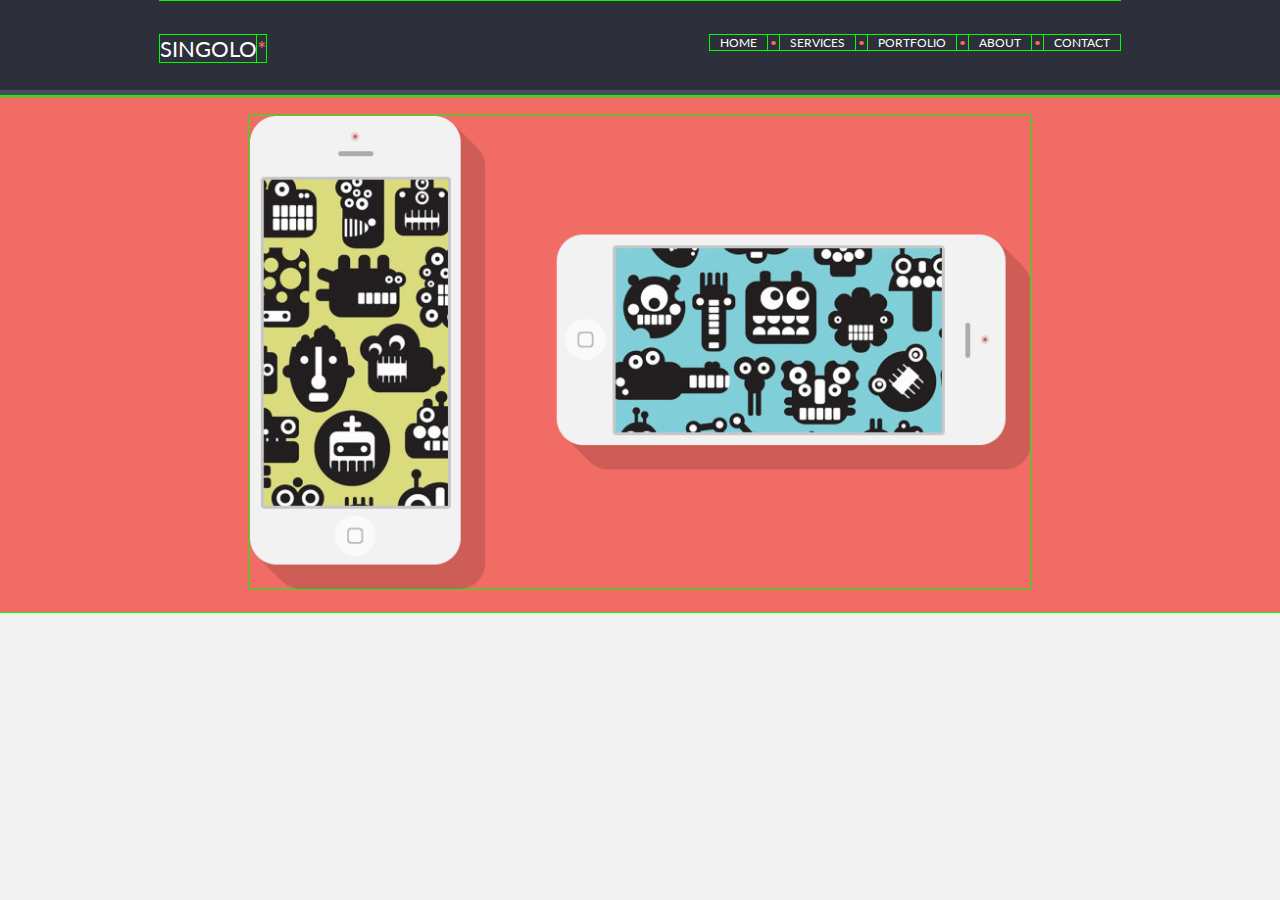
==== Week 4/Singolo/index.html @ 25dd41ef "Started in Workshop" ====
<!DOCTYPE html>

<html>


  <head>
    <title> Singolo </title>
    <link rel="stylesheet" href="styles.css" />
  </head>



  <body>


    <div class="header">

      <div class="nav">

        <div class="logo">
          SINGOLO<span class="salmon">*</span>
        </div>

        <div class="links">

          <a href="#">HOME</a>
            &bull;
          <a href="#">SERVICES</a>
            &bull;
          <a href="#">PORTFOLIO</a>
              &bull;
          <a href="#">ABOUT</a>
            &bull;
          <a href="#">CONTACT</a>

        </div>

      </div>

    </div>

    <div class="banner">

      <img src="images/banner.png" alt="mobile design" />

    </div>



  </body>



</html>
---- Week 4/Singolo/styles.css ----
@import url('https://fonts.googleapis.com/css?family=Lato');

body {
  background-color: #f2f2f2;
  margin: 0;
  font-family: Lato, sans-serif;

}

/* OUTLINE */
* {
  outline: 1px solid lime;
}
/* OUTLINE END */


 .header {
   background-color: #2d303a;
   height: 90px;
   color: white;
   border-bottom: 6px solid #4b4e61;
 }

.nav {
  max-width: 960px;
  margin-left: auto;
  margin-right: auto;
}

.logo {
  float: left;
  margin-top: 35px;
  font-size: 1.4rem;
}

.links{
  float: right;
  margin-top: 35px;
  font-size: 0.75rem;
  color: #f06c64;
}

 .links a {
   color: white;
   text-decoration: none;
   padding-left: 10px;
   padding-right: 10px;
 }

 .salmon{
   color: #f06c64;
 }


/*------------------*/

.banner {
  background-color: #f06c64;
  padding: 20px 0px;
  text-align: center;
}

.banner img {
  max-width: 780px;
  width: 90%;
}

 @media screen and (max-width: 550px) {
   .logo {
     float: none;
     margin-top: 0px;
     text-align: center;
     padding-top: 15px
   }
   .links{
     float: none;
     margin-top: 15px;
     text-align: center;
     margin-left: auto;
     margin-right: auto;
     
   }
 }
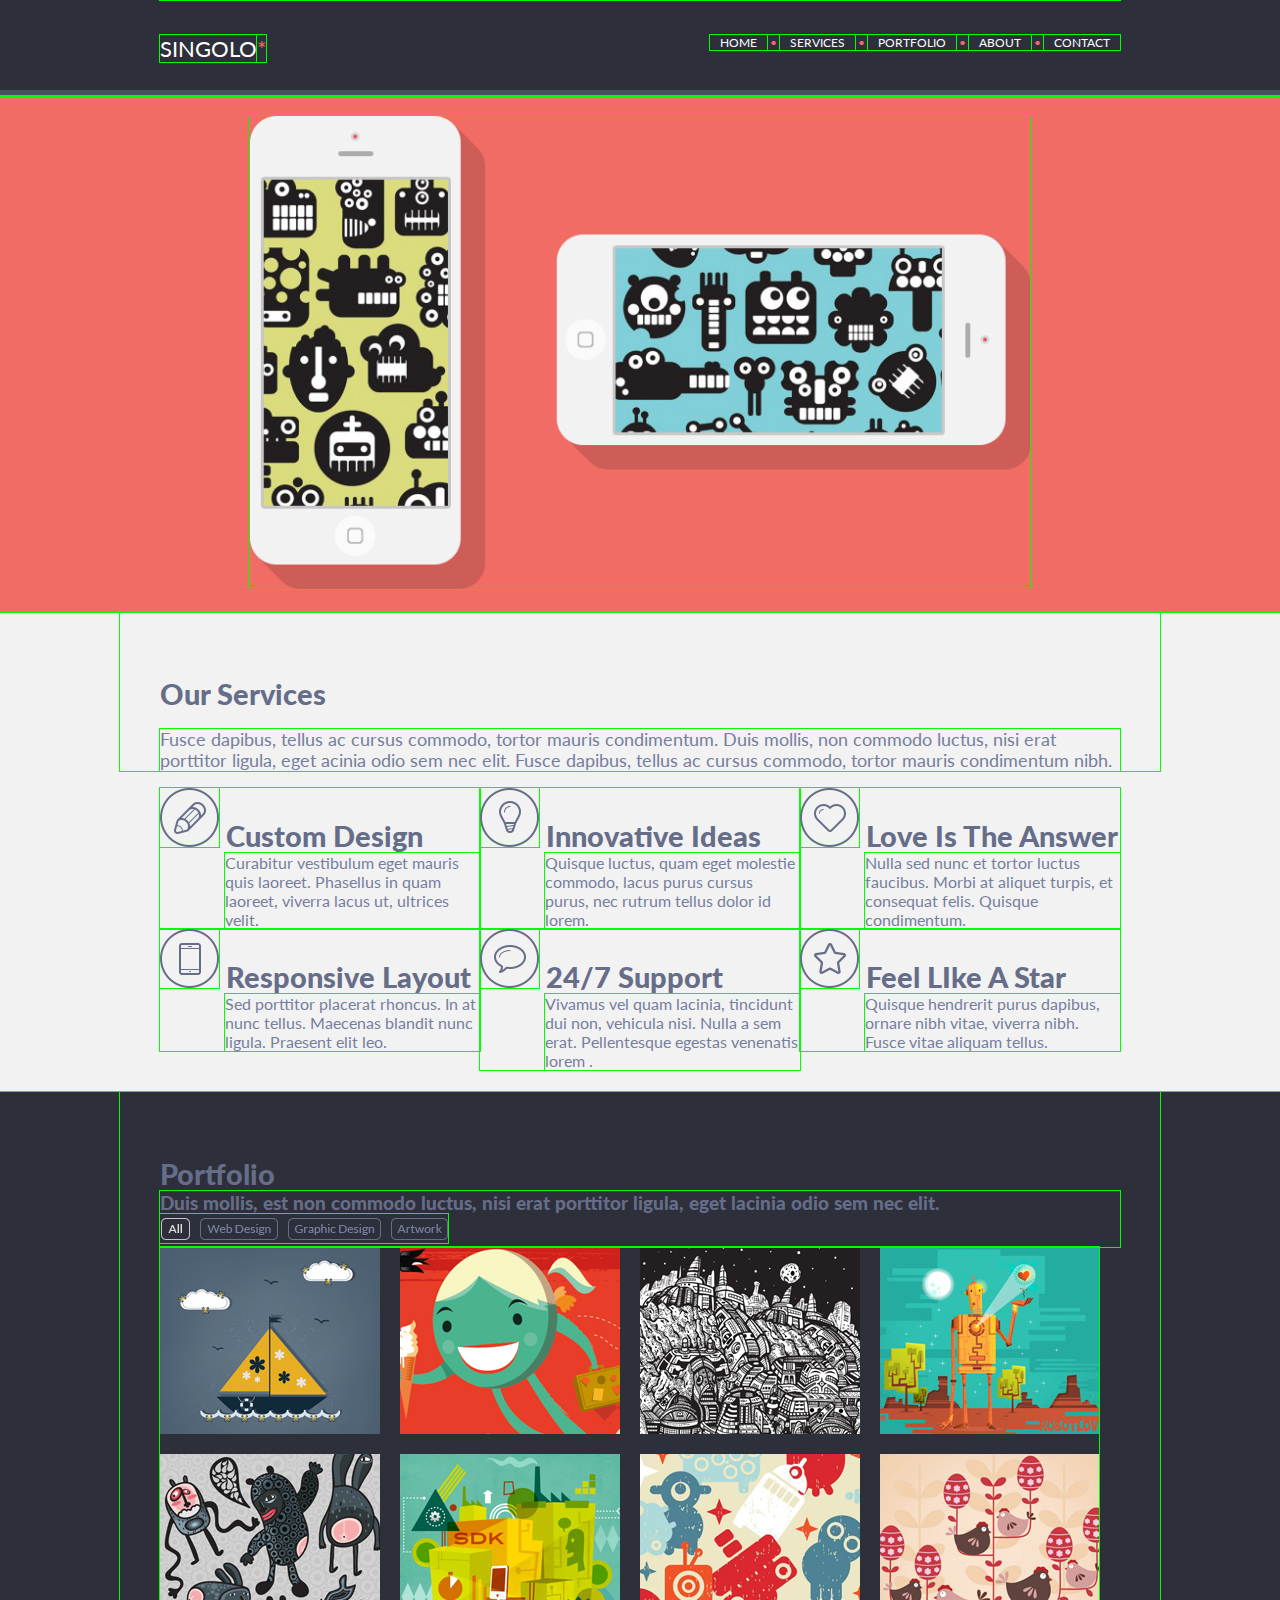
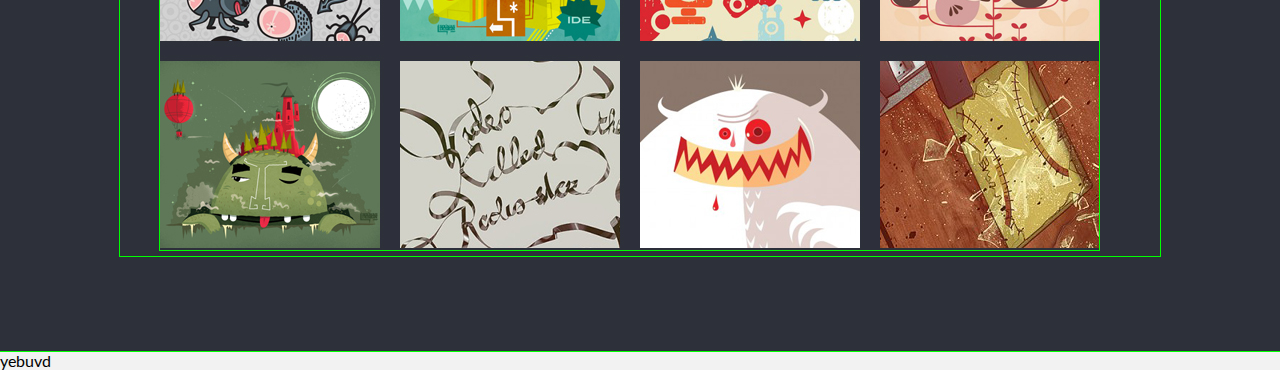
==== commit 37992120: "images added" ====
--- a/Week 4/Singolo/index.html
+++ b/Week 4/Singolo/index.html
@@ -40,10 +40,150 @@
     </div>
 
     <div class="banner">
+      <img src="images/banner.png" alt="mobile design" />
+    </div>
 
-      <img src="images/banner.png" alt="mobile design" />
+    <div class="services">
+      Our Services
+        <p>
+          Fusce dapibus, tellus ac cursus commodo, tortor mauris condimentum.
+          Duis mollis, non commodo luctus, nisi erat porttitor ligula, eget
+          acinia odio sem nec elit. Fusce dapibus, tellus ac cursus commodo,
+          tortor mauris condimentum nibh.
+        </p>
+        <div class= "servicebox">
+
+          <img src="images/serviceicons/pencil.png">
+
+          Custom Design
+
+          <div class="servicetext">
+            Curabitur vestibulum eget mauris quis laoreet. Phasellus in
+            quam laoreet, viverra lacus ut, ultrices velit.
+          </div>
+
+
+        </div>
+
+
+        <div class= "servicebox">
+
+          <img src="images/serviceicons/lightbulb.png">
+
+          Innovative Ideas
+
+          <div class="servicetext">
+            Quisque luctus, quam eget molestie commodo, lacus purus cursus
+            purus, nec rutrum tellus dolor id lorem.
+          </div>
+
+
+        </div>
+
+
+        <div class= "servicebox">
+
+          <img src="images/serviceicons/heart.png">
+
+          Love Is The Answer
+
+          <div class="servicetext">
+            Nulla sed nunc et tortor luctus faucibus. Morbi at aliquet turpis,
+            et consequat felis. Quisque condimentum.
+          </div>
+
+
+        </div>
+
+
+        <div class= "servicebox">
+
+          <img src="images/serviceicons/phone.png">
+
+          Responsive Layout
+
+          <div class="servicetext">
+            Sed porttitor placerat rhoncus. In at nunc tellus. Maecenas blandit
+            nunc ligula. Praesent elit leo.
+          </div>
+
+
+        </div>
+
+
+        <div class= "servicebox">
+
+          <img src="images/serviceicons/speech.png">
+
+          24/7 Support
+
+          <div class="servicetext">
+            Vivamus vel quam lacinia, tincidunt dui non, vehicula nisi. Nulla
+            a sem erat. Pellentesque egestas venenatis lorem .
+          </div>
+
+
+        </div>
+
+
+        <div class= "servicebox">
+
+          <img src="images/serviceicons/star.png">
+
+          Feel LIke A Star
+
+          <div class="servicetext">
+            Quisque hendrerit purus dapibus, ornare nibh vitae, viverra nibh.
+             Fusce vitae aliquam tellus.
+          </div>
+
+
+        </div>
 
     </div>
+
+    <br />
+    <br />
+    <br />
+    <br />
+    <br />
+    <br />
+    <br />
+    <br />
+    <br />
+    <br />
+    <br />
+    <br />
+    <br />
+    <br />
+    <br />
+    <br />
+
+    <div class="pfoliobg">
+
+      <div class="pfolio">
+
+        Portfolio
+
+        <div>
+          Duis mollis, est non commodo luctus, nisi erat porttitor ligula, eget
+          lacinia odio sem nec elit.
+          <img src="images/portfolio/menu.png">
+        </div>
+        <img src="images/portfolio/images.png">
+
+      </div>
+      <br />
+      <br />
+      <br />
+      <br />
+      <br />
+      
+    </div>
+
+
+    yebuvd
+
 
 
 
--- a/Week 4/Singolo/styles.css
+++ b/Week 4/Singolo/styles.css
@@ -65,7 +65,65 @@
   width: 90%;
 }
 
- @media screen and (max-width: 550px) {
+/*----------*/
+
+.services {
+  padding-left: 40px;
+  padding-right: 40px;
+  padding-top: 65px;
+  margin-left: auto;
+  margin-right: auto;
+  max-width: 960px;
+  font-weight: 900;
+  font-size: 1.8rem;
+  color: #666d89;
+}
+
+.services p {
+  color: #767e9e;
+  font-weight:normal;
+  font-size: 1.1rem;
+  text-decoration: none;
+}
+
+.servicebox {
+  float: left;
+  max-width: 320px;
+
+
+}
+
+.servicetext {
+  color: #767e9e;
+  font-weight:normal;
+  font-size: 1rem;
+  margin-left: 65px;
+}
+
+.pfoliobg{
+  color: #666d89;
+  background-color: #2d303a;
+
+}
+
+.pfolio {
+  padding-left: 40px;
+  padding-right: 40px;
+  padding-top: 65px;
+  margin-left: auto;
+  margin-right: auto;
+  max-width: 960px;
+  font-weight: 900;
+  font-size: 1.8rem;
+  height: auto;
+}
+.pfolio > div {
+  font-size: 1.2rem;
+
+}
+
+
+ @media screen and (max-width: 600px) {
    .logo {
      float: none;
      margin-top: 0px;
@@ -78,6 +136,6 @@
      text-align: center;
      margin-left: auto;
      margin-right: auto;
-     
+
    }
  }
